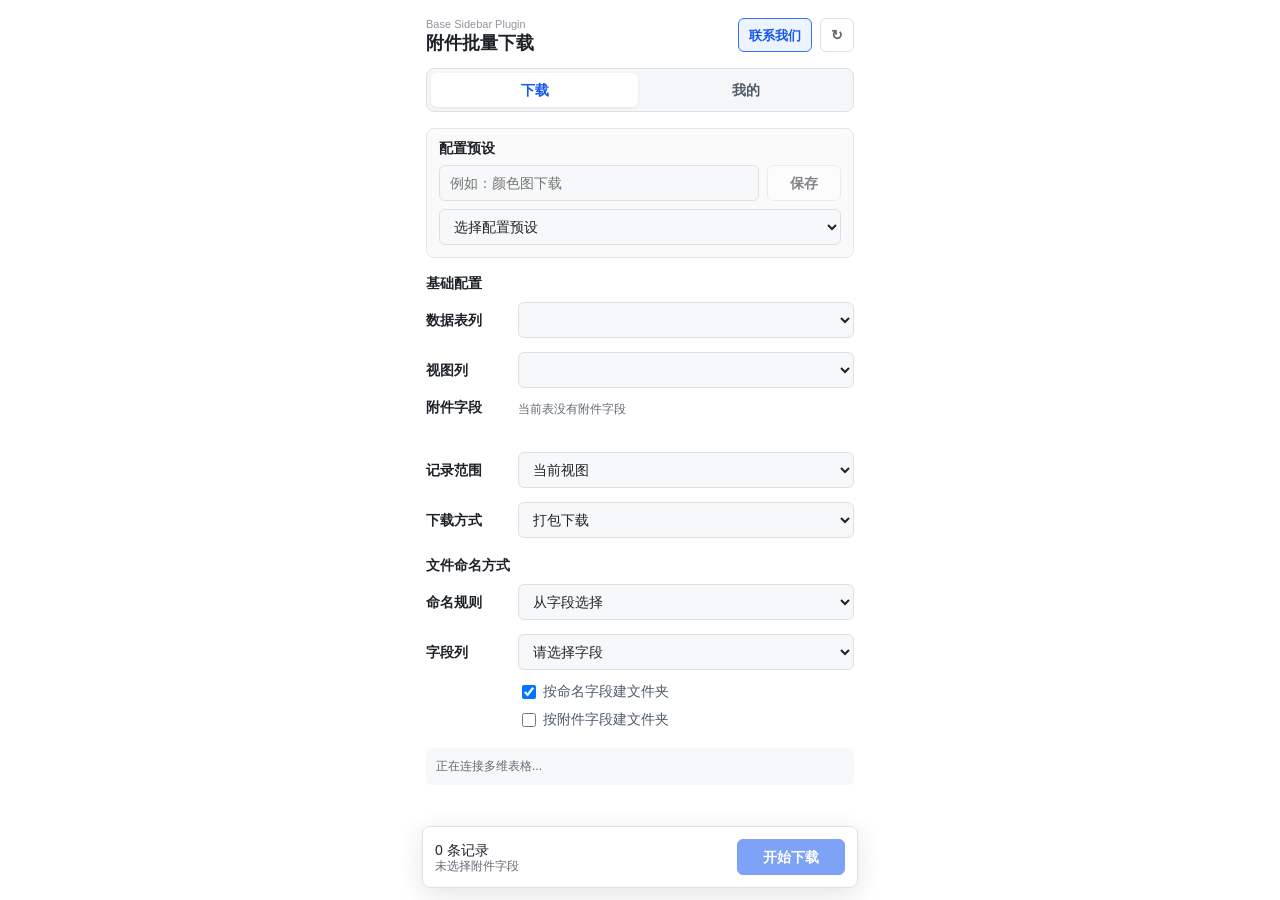
==== index.html @ 5d33c2b6 "deploy: 附件批量下载 埋点版 (analytics v1) 前端接入使用行为埋点(plugin_open/download_*/click_contact)， 上报到独立的 feishu-pl" ====
<!DOCTYPE html>
<html lang="en">
  <head>
    <meta charset="UTF-8" />
    <link rel="icon" type="image/svg+xml" href="./favicon.svg" />
    <meta name="viewport" content="width=device-width, initial-scale=1.0" />
    <title>Base Script</title>
    <script type="module" crossorigin src="./assets/index-DGePGn2B.js"></script>
    <link rel="stylesheet" crossorigin href="./assets/index-Aro2-vqa.css">
  </head>
  <body>
    <div id="root"></div>
  </body>
</html>
---- assets/index-Aro2-vqa.css ----
html,body,div,span,applet,object,iframe,h1,h2,h3,h4,h5,h6,p,blockquote,pre,a,abbr,acronym,address,big,cite,code,del,dfn,em,img,ins,kbd,q,s,samp,small,strike,strong,sub,sup,tt,var,b,u,i,center,dl,dt,dd,ol,ul,li,fieldset,form,label,legend,table,caption,tbody,tfoot,thead,tr,th,td,article,aside,canvas,details,embed,figure,figcaption,footer,header,hgroup,main,menu,nav,output,ruby,section,summary,time,mark,audio,video{margin:0;padding:0;border:0;font-size:100%;font:inherit;vertical-align:baseline}article,aside,details,figcaption,figure,footer,header,hgroup,main,menu,nav,section{display:block}*[hidden]{display:none}body{line-height:1}menu,ol,ul{list-style:none}blockquote,q{quotes:none}blockquote:before,blockquote:after,q:before,q:after{content:"";content:none}table{border-collapse:collapse;border-spacing:0}:root{color:#1f2329;background:#fff;font-family:-apple-system,BlinkMacSystemFont,Segoe UI,Roboto,Helvetica Neue,Arial,Noto Sans SC,sans-serif;font-size:14px}*{box-sizing:border-box}body{margin:0;background:#fff}button,input,select,textarea{font:inherit}.plugin-shell{width:100%;min-width:300px;max-width:460px;margin:0 auto;padding:18px 16px 92px}.plugin-header{display:flex;align-items:center;justify-content:space-between;gap:12px;margin-bottom:16px}.header-actions{display:flex;flex:0 0 auto;align-items:center;gap:8px}.eyebrow{margin:0 0 4px;color:#8f959e;font-size:11px;letter-spacing:0}h1{margin:0;font-size:18px;font-weight:700}.icon-button{width:34px;height:34px;border:1px solid #dee0e3;border-radius:6px;background:#fff;color:#646a73;cursor:pointer}.contact-button{display:inline-flex;align-items:center;justify-content:center;height:34px;padding:0 10px;border:1px solid #3370ff;border-radius:6px;background:#edf3ff;color:#1456f0;font-size:13px;font-weight:600;text-decoration:none;white-space:nowrap}.contact-button:hover{border-color:#1456f0;background:#e1ebff}.tabs{display:grid;grid-template-columns:1fr 1fr;gap:4px;padding:4px;margin-bottom:16px;border:1px solid #dee0e3;border-radius:8px;background:#f5f6f7}.tabs button{height:34px;border:0;border-radius:6px;background:transparent;color:#4e5969;font-weight:600;cursor:pointer}.tabs button.active{background:#fff;color:#1456f0;box-shadow:0 1px 3px #1f232914}.section,.preset-card{margin-bottom:18px}.preset-card{padding:12px;border:1px solid #e5e6eb;border-radius:8px;background:#fafafa}.section-title{margin-bottom:10px;font-size:14px;font-weight:700}.field-row{display:grid;grid-template-columns:82px minmax(0,1fr);align-items:center;gap:10px;min-height:40px;margin-bottom:10px}.field-row-top{align-items:start}.field-row>span{color:#1f2329;font-weight:600}input,select,textarea{width:100%;min-width:0;border:1px solid #dee0e3;border-radius:6px;background:#f7f8fa;color:#1f2329;outline:none}input,select{height:36px;padding:0 10px}textarea{min-height:72px;padding:10px;resize:vertical}input:focus,select:focus,textarea:focus{border-color:#3370ff;background:#fff;box-shadow:0 0 0 2px #3370ff1f}.inline-row{display:grid;grid-template-columns:minmax(0,1fr) 74px;gap:8px;margin-bottom:8px}.chip-box{display:flex;flex-wrap:wrap;gap:6px;min-width:0}.chip{display:inline-flex;align-items:center;gap:5px;max-width:100%;min-height:30px;padding:4px 8px;border:1px solid #dee0e3;border-radius:6px;background:#fff;color:#4e5969;cursor:pointer}.chip.checked{border-color:#3370ff;background:#edf3ff;color:#1456f0}.chip input{width:14px;height:14px;padding:0}.switch-list{display:grid;gap:8px;margin-left:92px;color:#4e5969}.switch-list input{width:14px;height:14px;vertical-align:middle}button{height:36px;border:1px solid #dee0e3;border-radius:6px;background:#fff;color:#1f2329;font-weight:600;cursor:pointer}button:hover:not(:disabled){border-color:#3370ff;color:#1456f0}button:disabled{cursor:not-allowed;opacity:.55}.secondary.full{width:calc(100% - 92px);margin:-2px 0 12px 92px}.selection-hint{width:calc(100% - 92px);margin:-2px 0 12px 92px;padding:8px 10px;border-radius:6px;background:#f7f8fa;color:#646a73;font-size:12px;line-height:1.5}.primary{min-width:108px;border-color:#1456f0;background:#1456f0;color:#fff}.primary:hover:not(:disabled){border-color:#0f49d6;background:#0f49d6;color:#fff}.danger{color:#d83931}.summary{position:fixed;right:12px;bottom:12px;left:12px;display:flex;align-items:center;justify-content:space-between;gap:12px;max-width:436px;margin:0 auto;padding:12px;border:1px solid #dee0e3;border-radius:8px;background:#fffffff5;box-shadow:0 6px 24px #1f23291f}.summary div{min-width:0}.summary strong,.summary span{display:block;overflow:hidden;text-overflow:ellipsis;white-space:nowrap}.summary span{margin-top:3px;color:#646a73;font-size:12px}.progress{margin-bottom:12px}.progress div{height:8px;overflow:hidden;border-radius:999px;background:#e5e6eb}.progress span{display:block;height:100%;border-radius:inherit;background:#3370ff;transition:width .2s ease}.progress p,.status,.empty,.muted{margin:0;color:#646a73;font-size:12px;line-height:1.6}.status{padding:9px 10px;border-radius:6px;background:#f7f8fa}.status.error{background:#fff1f0;color:#d83931}.status.success{margin-top:8px;background:#f0f9eb;color:#2b7a0b}.preset-item{display:flex;align-items:center;justify-content:space-between;gap:12px;padding:12px 0;border-bottom:1px solid #eff0f1}.preset-item h2{margin:0 0 4px;font-size:14px;font-weight:700}.preset-item p{margin:0;color:#8f959e;font-size:12px}.actions{display:flex;flex:0 0 auto;gap:6px}.actions button{width:54px;height:32px}@media(max-width:340px){.plugin-shell{padding-right:12px;padding-left:12px}.field-row{grid-template-columns:76px minmax(0,1fr)}.switch-list{margin-left:86px}}
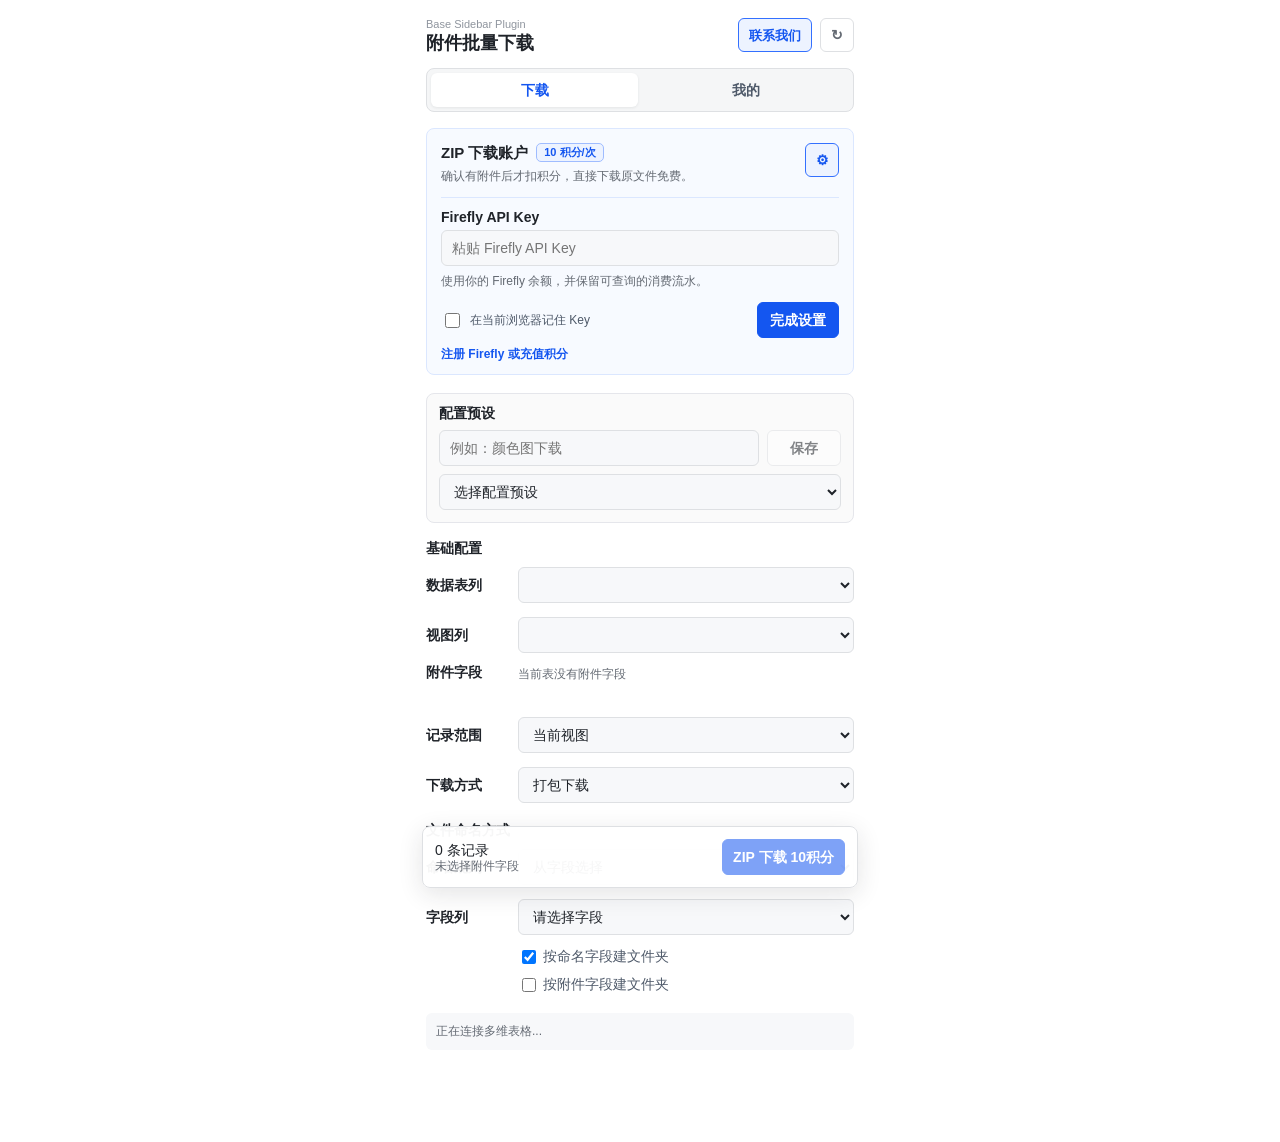
==== commit 07515c90: "Deploy attachment bulk download" ====
--- a/index.html
+++ b/index.html
@@ -5,8 +5,8 @@
     <link rel="icon" type="image/svg+xml" href="./favicon.svg" />
     <meta name="viewport" content="width=device-width, initial-scale=1.0" />
     <title>Base Script</title>
-    <script type="module" crossorigin src="./assets/index-DGePGn2B.js"></script>
-    <link rel="stylesheet" crossorigin href="./assets/index-Aro2-vqa.css">
+    <script type="module" crossorigin src="./assets/index-DDo6XYEV.js"></script>
+    <link rel="stylesheet" crossorigin href="./assets/index-BQogZf6r.css">
   </head>
   <body>
     <div id="root"></div>
--- a/assets/index-BQogZf6r.css
+++ b/assets/index-BQogZf6r.css
@@ -0,0 +1 @@
+html,body,div,span,applet,object,iframe,h1,h2,h3,h4,h5,h6,p,blockquote,pre,a,abbr,acronym,address,big,cite,code,del,dfn,em,img,ins,kbd,q,s,samp,small,strike,strong,sub,sup,tt,var,b,u,i,center,dl,dt,dd,ol,ul,li,fieldset,form,label,legend,table,caption,tbody,tfoot,thead,tr,th,td,article,aside,canvas,details,embed,figure,figcaption,footer,header,hgroup,main,menu,nav,output,ruby,section,summary,time,mark,audio,video{margin:0;padding:0;border:0;font-size:100%;font:inherit;vertical-align:baseline}article,aside,details,figcaption,figure,footer,header,hgroup,main,menu,nav,section{display:block}*[hidden]{display:none}body{line-height:1}menu,ol,ul{list-style:none}blockquote,q{quotes:none}blockquote:before,blockquote:after,q:before,q:after{content:"";content:none}table{border-collapse:collapse;border-spacing:0}:root{color:#1f2329;background:#fff;font-family:-apple-system,BlinkMacSystemFont,Segoe UI,Roboto,Helvetica Neue,Arial,Noto Sans SC,sans-serif;font-size:14px}*{box-sizing:border-box}body{margin:0;background:#fff;overflow-x:hidden}button,input,select,textarea{font:inherit}.plugin-shell{width:100%;min-width:0;max-width:460px;margin:0 auto;padding:18px 16px 92px}.plugin-header{display:flex;align-items:center;justify-content:space-between;gap:12px;margin-bottom:16px}.header-actions{display:flex;flex:0 0 auto;align-items:center;gap:8px}.eyebrow{margin:0 0 4px;color:#8f959e;font-size:11px;letter-spacing:0}h1{margin:0;font-size:18px;font-weight:700}.icon-button{width:34px;height:34px;border:1px solid #dee0e3;border-radius:6px;background:#fff;color:#646a73;cursor:pointer}.contact-button{display:inline-flex;align-items:center;justify-content:center;height:34px;padding:0 10px;border:1px solid #3370ff;border-radius:6px;background:#edf3ff;color:#1456f0;font-size:13px;font-weight:600;text-decoration:none;white-space:nowrap}.contact-button:hover{border-color:#1456f0;background:#e1ebff}.tabs{display:grid;grid-template-columns:1fr 1fr;gap:4px;padding:4px;margin-bottom:16px;border:1px solid #dee0e3;border-radius:8px;background:#f5f6f7}.tabs button{height:34px;border:0;border-radius:6px;background:transparent;color:#4e5969;font-weight:600;cursor:pointer}.tabs button.active{background:#fff;color:#1456f0;box-shadow:0 1px 3px #1f232914}.billing-card{min-width:0;margin-bottom:18px;padding:14px;border:1px solid #dbe7ff;border-radius:8px;background:#f7faff}.billing-card-head{display:flex;align-items:flex-start;justify-content:space-between;gap:12px}.billing-title-row{display:flex;align-items:center;gap:8px;flex-wrap:wrap}.billing-title-row h2{margin:0;font-size:15px;font-weight:700}.billing-title-row span{padding:3px 7px;border:1px solid #9fbcff;border-radius:5px;background:#edf3ff;color:#1456f0;font-size:11px;font-weight:700;white-space:nowrap}.billing-card-head p{margin:5px 0 0;color:#646a73;font-size:12px;line-height:1.5}.icon-button.active{border-color:#3370ff;background:#edf3ff;color:#1456f0}.billing-settings{margin-top:12px;padding-top:12px;border-top:1px solid #dbe7ff}.account-field{display:grid;gap:6px}.account-field>span{font-weight:700}.account-field small{color:#646a73;font-size:12px;line-height:1.5}.billing-actions{display:flex;align-items:center;justify-content:space-between;gap:10px;margin-top:12px;flex-wrap:wrap}.remember-key{display:inline-flex;align-items:center;gap:7px;min-width:0;color:#4e5969;font-size:12px}.remember-key input{width:15px;height:15px;flex:0 0 auto;padding:0}.billing-done{flex:0 0 auto;padding:0 12px;border-color:#1456f0;background:#1456f0;color:#fff;white-space:nowrap}.billing-done:hover:not(:disabled){border-color:#0f49d6;background:#0f49d6;color:#fff}.firefly-link{display:inline-flex;margin-top:10px;color:#1456f0;font-size:12px;font-weight:600;text-decoration:none}.firefly-link:hover{text-decoration:underline}.section,.preset-card{margin-bottom:18px}.preset-card{padding:12px;border:1px solid #e5e6eb;border-radius:8px;background:#fafafa}.section-title{margin-bottom:10px;font-size:14px;font-weight:700}.field-row{display:grid;grid-template-columns:82px minmax(0,1fr);align-items:center;gap:10px;min-height:40px;margin-bottom:10px}.field-row-top{align-items:start}.field-row>span{color:#1f2329;font-weight:600}input,select,textarea{width:100%;min-width:0;border:1px solid #dee0e3;border-radius:6px;background:#f7f8fa;color:#1f2329;outline:none}input,select{height:36px;padding:0 10px}textarea{min-height:72px;padding:10px;resize:vertical}input:focus,select:focus,textarea:focus{border-color:#3370ff;background:#fff;box-shadow:0 0 0 2px #3370ff1f}.inline-row{display:grid;grid-template-columns:minmax(0,1fr) 74px;gap:8px;margin-bottom:8px}.chip-box{display:flex;flex-wrap:wrap;gap:6px;min-width:0}.chip{display:inline-flex;align-items:center;gap:5px;max-width:100%;min-height:30px;padding:4px 8px;border:1px solid #dee0e3;border-radius:6px;background:#fff;color:#4e5969;cursor:pointer}.chip.checked{border-color:#3370ff;background:#edf3ff;color:#1456f0}.chip input{width:14px;height:14px;padding:0}.switch-list{display:grid;gap:8px;margin-left:92px;color:#4e5969}.switch-list input{width:14px;height:14px;vertical-align:middle}button{height:36px;border:1px solid #dee0e3;border-radius:6px;background:#fff;color:#1f2329;font-weight:600;cursor:pointer}button:hover:not(:disabled){border-color:#3370ff;color:#1456f0}button:disabled{cursor:not-allowed;opacity:.55}.secondary.full{width:calc(100% - 92px);margin:-2px 0 12px 92px}.selection-hint{width:calc(100% - 92px);margin:-2px 0 12px 92px;padding:8px 10px;border-radius:6px;background:#f7f8fa;color:#646a73;font-size:12px;line-height:1.5}.primary{min-width:108px;border-color:#1456f0;background:#1456f0;color:#fff}.primary:hover:not(:disabled){border-color:#0f49d6;background:#0f49d6;color:#fff}.danger{color:#d83931}.summary{position:fixed;right:12px;bottom:12px;left:12px;display:flex;align-items:center;justify-content:space-between;gap:12px;max-width:436px;margin:0 auto;padding:12px;border:1px solid #dee0e3;border-radius:8px;background:#fffffff5;box-shadow:0 6px 24px #1f23291f}.summary .primary{min-width:96px;padding:0 10px;white-space:nowrap}.summary div{min-width:0}.summary strong,.summary span{display:block;overflow:hidden;text-overflow:ellipsis;white-space:nowrap}.summary span{margin-top:3px;color:#646a73;font-size:12px}.progress{margin-bottom:12px}.progress div{height:8px;overflow:hidden;border-radius:999px;background:#e5e6eb}.progress span{display:block;height:100%;border-radius:inherit;background:#3370ff;transition:width .2s ease}.progress p,.status,.empty,.muted{margin:0;color:#646a73;font-size:12px;line-height:1.6}.status{padding:9px 10px;border-radius:6px;background:#f7f8fa}.status.error{background:#fff1f0;color:#d83931}.status.success{margin-top:8px;background:#f0f9eb;color:#2b7a0b}.preset-item{display:flex;align-items:center;justify-content:space-between;gap:12px;padding:12px 0;border-bottom:1px solid #eff0f1}.preset-item h2{margin:0 0 4px;font-size:14px;font-weight:700}.preset-item p{margin:0;color:#8f959e;font-size:12px}.actions{display:flex;flex:0 0 auto;gap:6px}.actions button{width:54px;height:32px}@media(max-width:420px){.plugin-shell{padding-right:12px;padding-left:12px}.plugin-header>div:first-child{min-width:0}.contact-button{padding:0 8px;font-size:12px}.field-row{grid-template-columns:76px minmax(0,1fr)}.switch-list{margin-left:86px}.billing-actions{align-items:stretch;flex-direction:column}.billing-done{width:100%}}
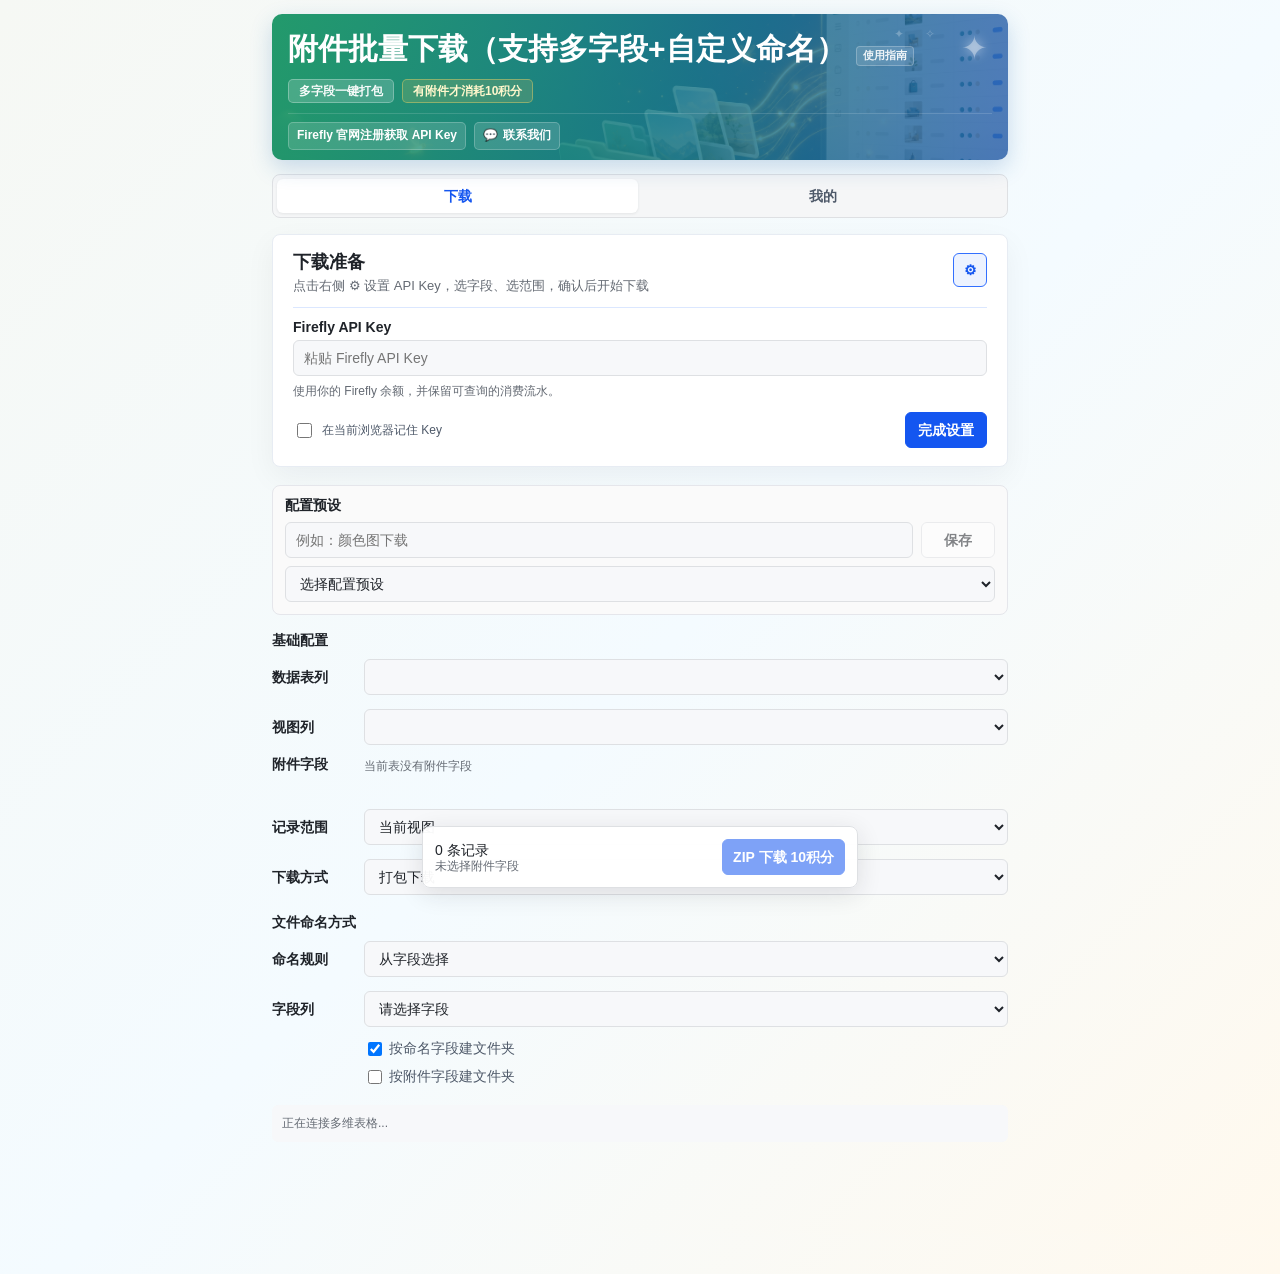
==== commit a1429ac5: "Deploy attachment bulk download" ====
--- a/index.html
+++ b/index.html
@@ -4,9 +4,9 @@
     <meta charset="UTF-8" />
     <link rel="icon" type="image/svg+xml" href="./favicon.svg" />
     <meta name="viewport" content="width=device-width, initial-scale=1.0" />
-    <title>Base Script</title>
-    <script type="module" crossorigin src="./assets/index-DDo6XYEV.js"></script>
-    <link rel="stylesheet" crossorigin href="./assets/index-BQogZf6r.css">
+    <title>附件批量下载</title>
+    <script type="module" crossorigin src="./assets/index-DEvjzpdK.js"></script>
+    <link rel="stylesheet" crossorigin href="./assets/index-CNCGVXlh.css">
   </head>
   <body>
     <div id="root"></div>
--- a/assets/index-CNCGVXlh.css
+++ b/assets/index-CNCGVXlh.css
@@ -0,0 +1 @@
+html,body,div,span,applet,object,iframe,h1,h2,h3,h4,h5,h6,p,blockquote,pre,a,abbr,acronym,address,big,cite,code,del,dfn,em,img,ins,kbd,q,s,samp,small,strike,strong,sub,sup,tt,var,b,u,i,center,dl,dt,dd,ol,ul,li,fieldset,form,label,legend,table,caption,tbody,tfoot,thead,tr,th,td,article,aside,canvas,details,embed,figure,figcaption,footer,header,hgroup,main,menu,nav,output,ruby,section,summary,time,mark,audio,video{margin:0;padding:0;border:0;font-size:100%;font:inherit;vertical-align:baseline}article,aside,details,figcaption,figure,footer,header,hgroup,main,menu,nav,section{display:block}*[hidden]{display:none}body{line-height:1}menu,ol,ul{list-style:none}blockquote,q{quotes:none}blockquote:before,blockquote:after,q:before,q:after{content:"";content:none}table{border-collapse:collapse;border-spacing:0}:root{color:#1f2329;background:linear-gradient(135deg,#f6f8f4,#f4fbff 52%,#fff9ee);font-family:-apple-system,BlinkMacSystemFont,Segoe UI,Roboto,Helvetica Neue,Arial,Noto Sans SC,sans-serif;font-size:14px}*{box-sizing:border-box}body{margin:0;min-height:100vh;background:linear-gradient(135deg,#f6f8f4,#f4fbff 52%,#fff9ee);overflow-x:hidden}button,input,select,textarea{font:inherit}.plugin-shell{width:100%;min-width:0;max-width:760px;margin:14px auto 40px;padding:0 12px 92px}.banner-card{position:relative;overflow:hidden;margin-bottom:14px;padding:18px 16px 10px;border-radius:10px;color:#fff;background:linear-gradient(95deg,#249a6bf2,#1f8484e0 44%,#235ca6c7),url(../firefly-batch-hero-bg.png) center / cover no-repeat,linear-gradient(135deg,#36a162,#238a88 38%,#2568ad 72%,#1e4c91);box-shadow:0 8px 22px #2568ad38}.banner-card:before{content:"✦";position:absolute;top:18px;right:20px;color:#ffffff61;font-size:32px;pointer-events:none;text-shadow:0 0 12px rgba(255,255,255,.55);animation:star-twinkle 2s ease-in-out infinite}.banner-card:after{content:"✦  ✧";position:absolute;top:14px;right:64px;color:#ffffff40;font-size:12px;letter-spacing:9px;pointer-events:none;animation:star-twinkle 2.5s ease-in-out infinite .5s}@keyframes star-twinkle{0%,to{opacity:.35;transform:scale(1)}50%{opacity:.85;transform:scale(1.08)}}.banner-title-row{position:relative;display:flex;align-items:baseline;gap:10px;flex-wrap:wrap;max-width:calc(100% - 78px);margin:0 0 12px}.banner-title{margin:0;color:#fff;font-size:30px;font-weight:700;line-height:1.15;overflow-wrap:anywhere}.banner-guide{display:inline-flex;align-items:center;min-height:20px;padding:2px 6px;border:1px solid rgba(255,255,255,.24);border-radius:4px;background:#ffffff1f;color:#ffffffe6;font-size:11px;font-weight:700;line-height:1.2;text-decoration:none;white-space:nowrap;transition:background .18s ease,color .18s ease,transform .18s ease}.banner-guide:hover{background:#ffffff38;color:#fff;transform:translateY(-1px)}.banner-tags{position:relative;display:flex;align-items:center;gap:8px;flex-wrap:wrap;margin-bottom:10px}.banner-tag{flex:0 0 auto;padding:5px 10px;border:1px solid rgba(255,255,255,.28);border-radius:5px;background:#ffffff2e;color:#fffffff5;font-size:12px;font-weight:600;white-space:nowrap;-webkit-backdrop-filter:blur(4px);backdrop-filter:blur(4px)}.banner-tag.billing-note{border-color:#f6d3656b;background:#f6d36529;color:#fff7cc}.banner-footer{position:relative;display:flex;align-items:center;gap:8px;flex-wrap:wrap;padding-top:8px;border-top:1px solid rgba(255,255,255,.14)}.banner-link{display:inline-flex;align-items:center;justify-content:center;gap:5px;min-height:28px;padding:5px 8px;border:1px solid rgba(255,255,255,.22);border-radius:5px;background:#ffffff24;color:#fff;font-size:12px;font-weight:700;line-height:1.2;text-decoration:none;white-space:nowrap;transition:background .18s ease,transform .18s ease}.banner-link:hover{background:#ffffff38;transform:translateY(-1px)}.tabs{display:grid;grid-template-columns:1fr 1fr;gap:4px;padding:4px;margin-bottom:16px;border:1px solid #dee0e3;border-radius:8px;background:#f5f6f7}.tabs button{height:34px;border:0;border-radius:6px;background:transparent;color:#4e5969;font-weight:600;cursor:pointer}.tabs button.active{background:#fff;color:#1456f0;box-shadow:0 1px 3px #1f232914}.setup-card{min-width:0;margin-bottom:18px;padding:18px 20px;scroll-margin-top:12px;border:1px solid #e7ecf3;border-radius:8px;background:#fff;box-shadow:0 10px 30px #0f172a0d}.setup-card-head{display:flex;align-items:flex-start;justify-content:space-between;gap:12px}.setup-card-head h2{margin:0;font-size:18px;font-weight:700}.setup-card-head p{margin:5px 0 0;color:#646a73;font-size:13px;line-height:1.5}.icon-button{width:34px;height:34px;flex:0 0 34px;border:1px solid #dee0e3;border-radius:6px;background:#fff;color:#646a73;cursor:pointer}.icon-button.active{border-color:#3370ff;background:#edf3ff;color:#1456f0}.billing-settings{margin-top:12px;padding-top:12px;border-top:1px solid #dbe7ff}.account-field{display:grid;gap:6px}.account-field>span{font-weight:700}.account-field small{color:#646a73;font-size:12px;line-height:1.5}.billing-actions{display:flex;align-items:center;justify-content:space-between;gap:10px;margin-top:12px;flex-wrap:wrap}.remember-key{display:inline-flex;align-items:center;gap:7px;min-width:0;color:#4e5969;font-size:12px}.remember-key input{width:15px;height:15px;flex:0 0 auto;padding:0}.billing-done{flex:0 0 auto;padding:0 12px;border-color:#1456f0;background:#1456f0;color:#fff;white-space:nowrap}.billing-done:hover:not(:disabled){border-color:#0f49d6;background:#0f49d6;color:#fff}.section,.preset-card{margin-bottom:18px}.preset-card{padding:12px;border:1px solid #e5e6eb;border-radius:8px;background:#fafafa}.section-title{margin-bottom:10px;font-size:14px;font-weight:700}.field-row{display:grid;grid-template-columns:82px minmax(0,1fr);align-items:center;gap:10px;min-height:40px;margin-bottom:10px}.field-row-top{align-items:start}.field-row>span{color:#1f2329;font-weight:600}input,select,textarea{width:100%;min-width:0;border:1px solid #dee0e3;border-radius:6px;background:#f7f8fa;color:#1f2329;outline:none}input,select{height:36px;padding:0 10px}textarea{min-height:72px;padding:10px;resize:vertical}input:focus,select:focus,textarea:focus{border-color:#3370ff;background:#fff;box-shadow:0 0 0 2px #3370ff1f}.inline-row{display:grid;grid-template-columns:minmax(0,1fr) 74px;gap:8px;margin-bottom:8px}.chip-box{display:flex;flex-wrap:wrap;gap:6px;min-width:0}.chip{display:inline-flex;align-items:center;gap:5px;max-width:100%;min-height:30px;padding:4px 8px;border:1px solid #dee0e3;border-radius:6px;background:#fff;color:#4e5969;cursor:pointer}.chip.checked{border-color:#3370ff;background:#edf3ff;color:#1456f0}.chip input{width:14px;height:14px;padding:0}.switch-list{display:grid;gap:8px;margin-left:92px;color:#4e5969}.switch-list input{width:14px;height:14px;vertical-align:middle}button{height:36px;border:1px solid #dee0e3;border-radius:6px;background:#fff;color:#1f2329;font-weight:600;cursor:pointer}button:hover:not(:disabled){border-color:#3370ff;color:#1456f0}button:disabled{cursor:not-allowed;opacity:.55}.secondary.full{width:calc(100% - 92px);margin:-2px 0 12px 92px}.selection-hint{width:calc(100% - 92px);margin:-2px 0 12px 92px;padding:8px 10px;border-radius:6px;background:#f7f8fa;color:#646a73;font-size:12px;line-height:1.5}.primary{min-width:108px;border-color:#1456f0;background:#1456f0;color:#fff}.primary:hover:not(:disabled){border-color:#0f49d6;background:#0f49d6;color:#fff}.danger{color:#d83931}.summary{position:fixed;right:12px;bottom:12px;left:12px;display:flex;align-items:center;justify-content:space-between;gap:12px;max-width:436px;margin:0 auto;padding:12px;border:1px solid #dee0e3;border-radius:8px;background:#fffffff5;box-shadow:0 6px 24px #1f23291f}.summary .primary{min-width:96px;padding:0 10px;white-space:nowrap}.summary div{min-width:0}.summary strong,.summary span{display:block;overflow:hidden;text-overflow:ellipsis;white-space:nowrap}.summary span{margin-top:3px;color:#646a73;font-size:12px}.progress{margin-bottom:12px}.progress div{height:8px;overflow:hidden;border-radius:999px;background:#e5e6eb}.progress span{display:block;height:100%;border-radius:inherit;background:#3370ff;transition:width .2s ease}.progress p,.status,.empty,.muted{margin:0;color:#646a73;font-size:12px;line-height:1.6}.status{padding:9px 10px;border-radius:6px;background:#f7f8fa}.status.error{background:#fff1f0;color:#d83931}.status.success{margin-top:8px;background:#f0f9eb;color:#2b7a0b}.preset-item{display:flex;align-items:center;justify-content:space-between;gap:12px;padding:12px 0;border-bottom:1px solid #eff0f1}.preset-item h2{margin:0 0 4px;font-size:14px;font-weight:700}.preset-item p{margin:0;color:#8f959e;font-size:12px}.actions{display:flex;flex:0 0 auto;gap:6px}.actions button{width:54px;height:32px}@media(max-width:420px){.plugin-shell{padding-right:12px;padding-left:12px}.banner-card{padding:16px 14px 10px}.banner-title{font-size:22px;line-height:1.28}.banner-footer{gap:6px}.setup-card{padding:16px}.setup-card-head p{font-size:12px}.field-row{grid-template-columns:76px minmax(0,1fr)}.switch-list{margin-left:86px}.billing-actions{align-items:stretch;flex-direction:column}.billing-done{width:100%}}@media(prefers-reduced-motion:reduce){.banner-card:before,.banner-card:after{animation:none}.banner-guide,.banner-link{transition:none}}
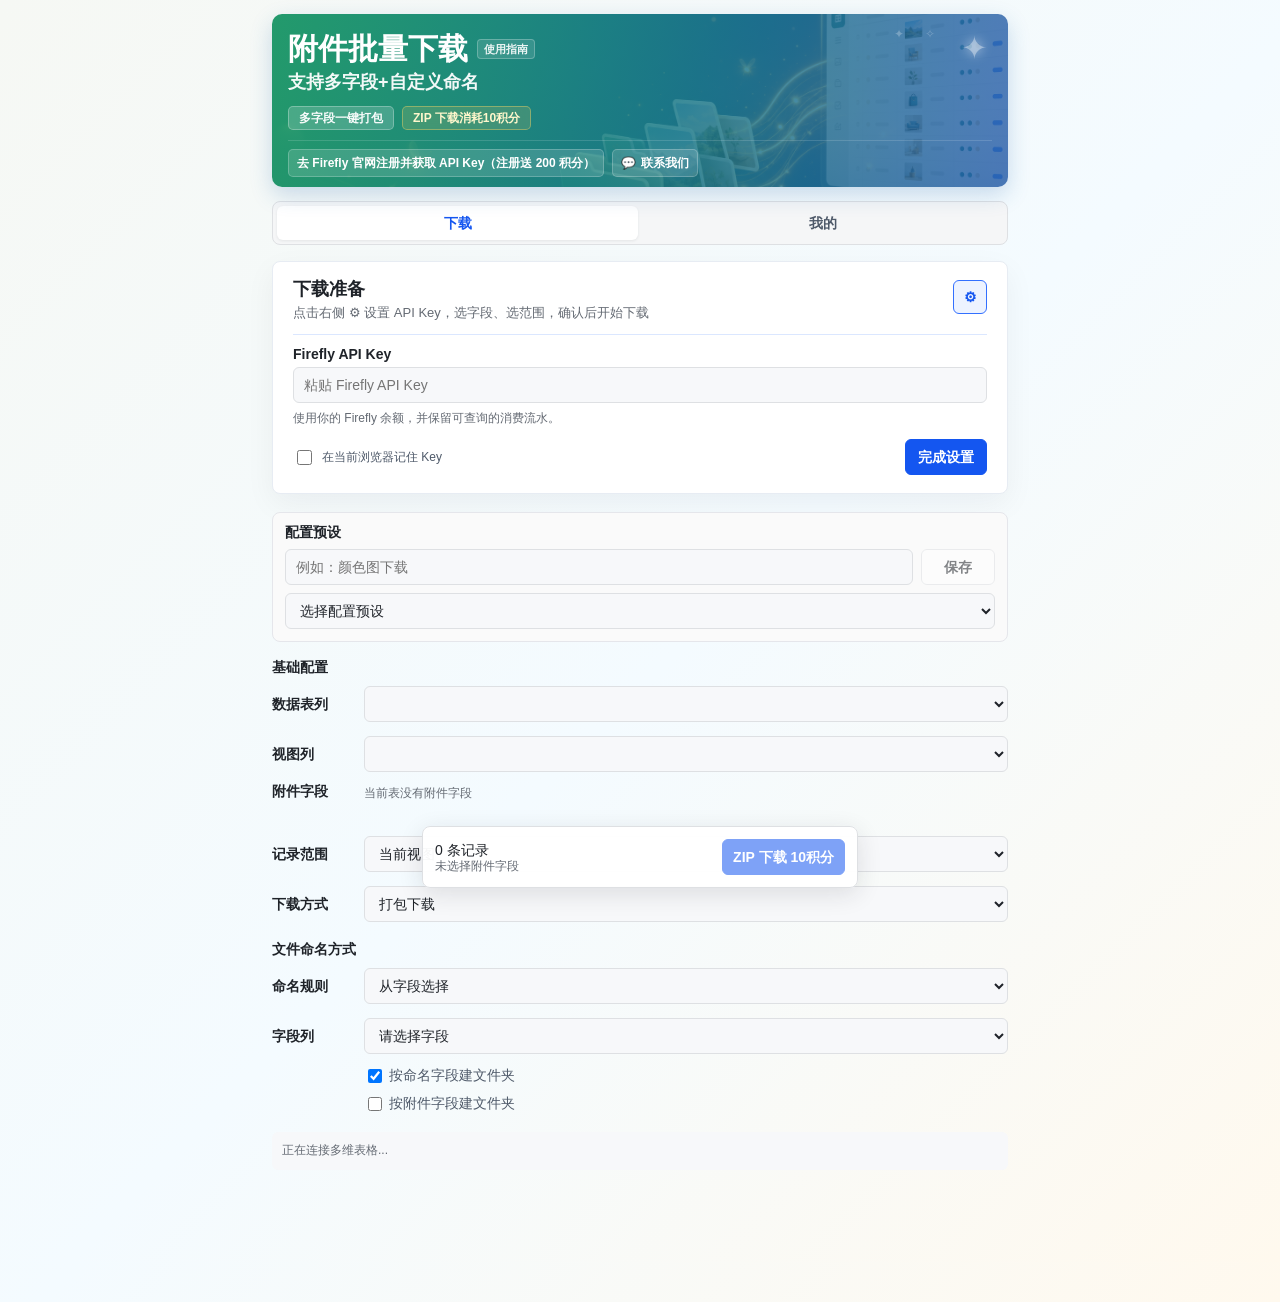
==== commit d685c4c8: "Deploy attachment bulk download" ====
--- a/index.html
+++ b/index.html
@@ -5,8 +5,8 @@
     <link rel="icon" type="image/svg+xml" href="./favicon.svg" />
     <meta name="viewport" content="width=device-width, initial-scale=1.0" />
     <title>附件批量下载</title>
-    <script type="module" crossorigin src="./assets/index-DEvjzpdK.js"></script>
-    <link rel="stylesheet" crossorigin href="./assets/index-CNCGVXlh.css">
+    <script type="module" crossorigin src="./assets/index-C4HfdmWN.js"></script>
+    <link rel="stylesheet" crossorigin href="./assets/index-edn5DEvI.css">
   </head>
   <body>
     <div id="root"></div>
--- a/assets/index-edn5DEvI.css
+++ b/assets/index-edn5DEvI.css
@@ -0,0 +1 @@
+html,body,div,span,applet,object,iframe,h1,h2,h3,h4,h5,h6,p,blockquote,pre,a,abbr,acronym,address,big,cite,code,del,dfn,em,img,ins,kbd,q,s,samp,small,strike,strong,sub,sup,tt,var,b,u,i,center,dl,dt,dd,ol,ul,li,fieldset,form,label,legend,table,caption,tbody,tfoot,thead,tr,th,td,article,aside,canvas,details,embed,figure,figcaption,footer,header,hgroup,main,menu,nav,output,ruby,section,summary,time,mark,audio,video{margin:0;padding:0;border:0;font-size:100%;font:inherit;vertical-align:baseline}article,aside,details,figcaption,figure,footer,header,hgroup,main,menu,nav,section{display:block}*[hidden]{display:none}body{line-height:1}menu,ol,ul{list-style:none}blockquote,q{quotes:none}blockquote:before,blockquote:after,q:before,q:after{content:"";content:none}table{border-collapse:collapse;border-spacing:0}:root{color:#1f2329;background:linear-gradient(135deg,#f6f8f4,#f4fbff 52%,#fff9ee);font-family:-apple-system,BlinkMacSystemFont,Segoe UI,Roboto,Helvetica Neue,Arial,Noto Sans SC,sans-serif;font-size:14px}*{box-sizing:border-box}body{margin:0;min-height:100vh;background:linear-gradient(135deg,#f6f8f4,#f4fbff 52%,#fff9ee);overflow-x:hidden}button,input,select,textarea{font:inherit}.plugin-shell{width:100%;min-width:0;max-width:760px;margin:14px auto 40px;padding:0 12px 92px}.banner-card{position:relative;overflow:hidden;margin-bottom:14px;padding:18px 16px 10px;border-radius:10px;color:#fff;background:linear-gradient(95deg,#249a6bf2,#1f8484e0 44%,#235ca6c7),url(../firefly-batch-hero-bg.png) center / cover no-repeat,linear-gradient(135deg,#36a162,#238a88 38%,#2568ad 72%,#1e4c91);box-shadow:0 8px 22px #2568ad38}.banner-card:before{content:"✦";position:absolute;top:18px;right:20px;color:#ffffff61;font-size:32px;pointer-events:none;text-shadow:0 0 12px rgba(255,255,255,.55);animation:star-twinkle 2s ease-in-out infinite}.banner-card:after{content:"✦  ✧";position:absolute;top:14px;right:64px;color:#ffffff40;font-size:12px;letter-spacing:9px;pointer-events:none;animation:star-twinkle 2.5s ease-in-out infinite .5s}@keyframes star-twinkle{0%,to{opacity:.35;transform:scale(1)}50%{opacity:.85;transform:scale(1.08)}}.banner-title-row{position:relative;z-index:1;max-width:calc(100% - 78px);margin:0 0 12px}.banner-name-row{display:flex;align-items:center;gap:9px;flex-wrap:wrap}.banner-title{margin:0;color:#fff;font-size:30px;font-weight:700;line-height:1.15;overflow-wrap:anywhere}.banner-subtitle{margin:4px 0 0;color:#fffffff0;font-size:18px;font-weight:700;line-height:1.3}.banner-guide{display:inline-flex;align-items:center;min-height:20px;padding:2px 6px;border:1px solid rgba(255,255,255,.24);border-radius:4px;background:#ffffff1f;color:#ffffffe6;font-size:11px;font-weight:700;line-height:1.2;text-decoration:none;white-space:nowrap;transition:background .18s ease,color .18s ease,transform .18s ease}.banner-guide:hover{background:#ffffff38;color:#fff;transform:translateY(-1px)}.banner-guide:focus-visible{outline:2px solid #fff;outline-offset:2px}.banner-tags{position:relative;display:flex;align-items:center;gap:8px;flex-wrap:wrap;margin-bottom:10px}.banner-tag{flex:0 0 auto;padding:5px 10px;border:1px solid rgba(255,255,255,.28);border-radius:5px;background:#ffffff2e;color:#fffffff5;font-size:12px;font-weight:600;white-space:nowrap;-webkit-backdrop-filter:blur(4px);backdrop-filter:blur(4px)}.banner-tag.billing-note{border-color:#f6d3656b;background:#f6d36529;color:#fff7cc}.banner-footer{position:relative;display:flex;align-items:center;gap:8px;flex-wrap:wrap;padding-top:8px;border-top:1px solid rgba(255,255,255,.14)}.banner-link{display:inline-flex;align-items:center;justify-content:center;gap:5px;min-height:28px;padding:5px 8px;border:1px solid rgba(255,255,255,.22);border-radius:5px;background:#ffffff24;color:#fff;font-size:12px;font-weight:700;line-height:1.2;text-decoration:none;white-space:nowrap;transition:background .18s ease,transform .18s ease}.banner-link:hover{background:#ffffff38;transform:translateY(-1px)}.tabs{display:grid;grid-template-columns:1fr 1fr;gap:4px;padding:4px;margin-bottom:16px;border:1px solid #dee0e3;border-radius:8px;background:#f5f6f7}.tabs button{height:34px;border:0;border-radius:6px;background:transparent;color:#4e5969;font-weight:600;cursor:pointer}.tabs button.active{background:#fff;color:#1456f0;box-shadow:0 1px 3px #1f232914}.setup-card{min-width:0;margin-bottom:18px;padding:18px 20px;scroll-margin-top:12px;border:1px solid #e7ecf3;border-radius:8px;background:#fff;box-shadow:0 10px 30px #0f172a0d}.setup-card-head{display:flex;align-items:flex-start;justify-content:space-between;gap:12px}.setup-card-head h2{margin:0;font-size:18px;font-weight:700}.setup-card-head p{margin:5px 0 0;color:#646a73;font-size:13px;line-height:1.5}.icon-button{width:34px;height:34px;flex:0 0 34px;border:1px solid #dee0e3;border-radius:6px;background:#fff;color:#646a73;cursor:pointer}.icon-button.active{border-color:#3370ff;background:#edf3ff;color:#1456f0}.billing-settings{margin-top:12px;padding-top:12px;border-top:1px solid #dbe7ff}.account-field{display:grid;gap:6px}.account-field>span{font-weight:700}.account-field small{color:#646a73;font-size:12px;line-height:1.5}.billing-actions{display:flex;align-items:center;justify-content:space-between;gap:10px;margin-top:12px;flex-wrap:wrap}.remember-key{display:inline-flex;align-items:center;gap:7px;min-width:0;color:#4e5969;font-size:12px}.remember-key input{width:15px;height:15px;flex:0 0 auto;padding:0}.billing-done{flex:0 0 auto;padding:0 12px;border-color:#1456f0;background:#1456f0;color:#fff;white-space:nowrap}.billing-done:hover:not(:disabled){border-color:#0f49d6;background:#0f49d6;color:#fff}.section,.preset-card{margin-bottom:18px}.preset-card{padding:12px;border:1px solid #e5e6eb;border-radius:8px;background:#fafafa}.section-title{margin-bottom:10px;font-size:14px;font-weight:700}.field-row{display:grid;grid-template-columns:82px minmax(0,1fr);align-items:center;gap:10px;min-height:40px;margin-bottom:10px}.field-row-top{align-items:start}.field-row>span{color:#1f2329;font-weight:600}input,select,textarea{width:100%;min-width:0;border:1px solid #dee0e3;border-radius:6px;background:#f7f8fa;color:#1f2329;outline:none}input,select{height:36px;padding:0 10px}textarea{min-height:72px;padding:10px;resize:vertical}input:focus,select:focus,textarea:focus{border-color:#3370ff;background:#fff;box-shadow:0 0 0 2px #3370ff1f}.inline-row{display:grid;grid-template-columns:minmax(0,1fr) 74px;gap:8px;margin-bottom:8px}.chip-box{display:flex;flex-wrap:wrap;gap:6px;min-width:0}.chip{display:inline-flex;align-items:center;gap:5px;max-width:100%;min-height:30px;padding:4px 8px;border:1px solid #dee0e3;border-radius:6px;background:#fff;color:#4e5969;cursor:pointer}.chip.checked{border-color:#3370ff;background:#edf3ff;color:#1456f0}.chip input{width:14px;height:14px;padding:0}.switch-list{display:grid;gap:8px;margin-left:92px;color:#4e5969}.switch-list input{width:14px;height:14px;vertical-align:middle}button{height:36px;border:1px solid #dee0e3;border-radius:6px;background:#fff;color:#1f2329;font-weight:600;cursor:pointer}button:hover:not(:disabled){border-color:#3370ff;color:#1456f0}button:disabled{cursor:not-allowed;opacity:.55}.secondary.full{width:calc(100% - 92px);margin:-2px 0 12px 92px}.selection-hint{width:calc(100% - 92px);margin:-2px 0 12px 92px;padding:8px 10px;border-radius:6px;background:#f7f8fa;color:#646a73;font-size:12px;line-height:1.5}.primary{min-width:108px;border-color:#1456f0;background:#1456f0;color:#fff}.primary:hover:not(:disabled){border-color:#0f49d6;background:#0f49d6;color:#fff}.danger{color:#d83931}.summary{position:fixed;right:12px;bottom:12px;left:12px;display:flex;align-items:center;justify-content:space-between;gap:12px;max-width:436px;margin:0 auto;padding:12px;border:1px solid #dee0e3;border-radius:8px;background:#fffffff5;box-shadow:0 6px 24px #1f23291f}.summary .primary{min-width:96px;padding:0 10px;white-space:nowrap}.summary div{min-width:0}.summary strong,.summary span{display:block;overflow:hidden;text-overflow:ellipsis;white-space:nowrap}.summary span{margin-top:3px;color:#646a73;font-size:12px}.progress{margin-bottom:12px}.progress div{height:8px;overflow:hidden;border-radius:999px;background:#e5e6eb}.progress span{display:block;height:100%;border-radius:inherit;background:#3370ff;transition:width .2s ease}.progress p,.status,.empty,.muted{margin:0;color:#646a73;font-size:12px;line-height:1.6}.status{padding:9px 10px;border-radius:6px;background:#f7f8fa}.status.error{background:#fff1f0;color:#d83931}.status.success{margin-top:8px;background:#f0f9eb;color:#2b7a0b}.preset-item{display:flex;align-items:center;justify-content:space-between;gap:12px;padding:12px 0;border-bottom:1px solid #eff0f1}.preset-item h2{margin:0 0 4px;font-size:14px;font-weight:700}.preset-item p{margin:0;color:#8f959e;font-size:12px}.actions{display:flex;flex:0 0 auto;gap:6px}.actions button{width:54px;height:32px}@media(max-width:420px){.plugin-shell{padding-right:12px;padding-left:12px}.banner-card{padding:16px 14px 10px}.banner-title{font-size:22px;line-height:1.28}.banner-title-row{max-width:calc(100% - 52px)}.banner-name-row{gap:7px}.banner-subtitle{font-size:16px}.banner-footer{gap:6px}.setup-card{padding:16px}.setup-card-head p{font-size:12px}.field-row{grid-template-columns:76px minmax(0,1fr)}.switch-list{margin-left:86px}.billing-actions{align-items:stretch;flex-direction:column}.billing-done{width:100%}}@media(prefers-reduced-motion:reduce){.banner-card:before,.banner-card:after{animation:none}.banner-guide,.banner-link{transition:none}}
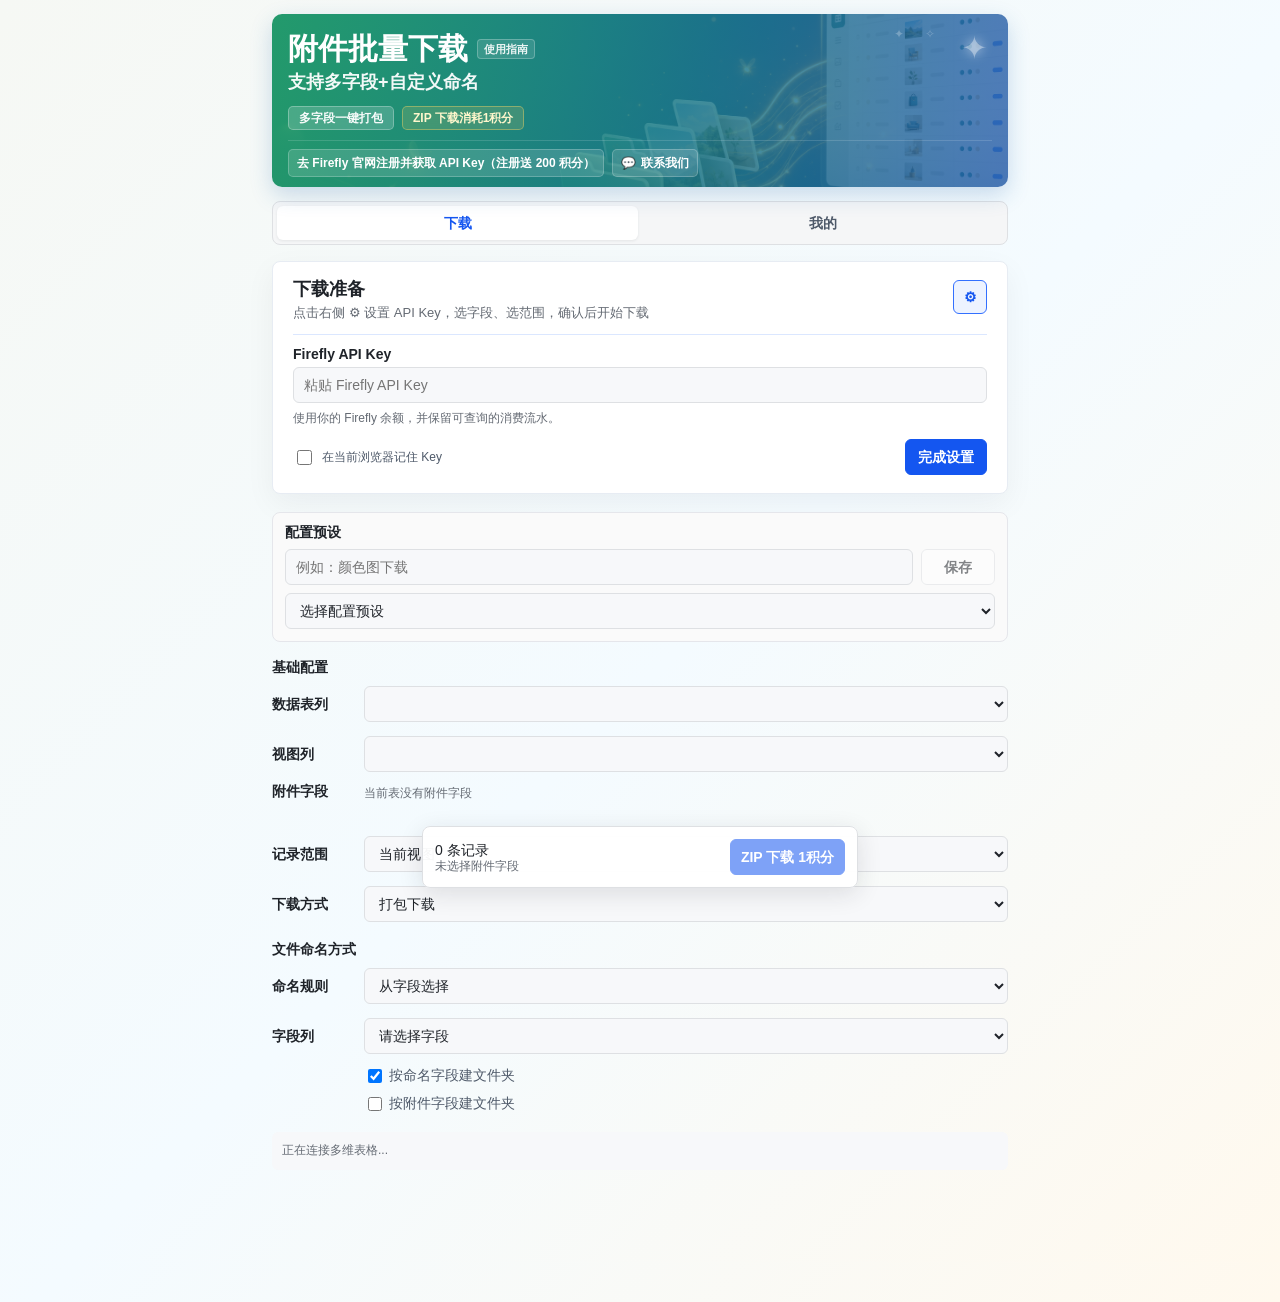
==== commit 12a5c88e: "Deploy attachment bulk download" ====
--- a/index.html
+++ b/index.html
@@ -5,8 +5,8 @@
     <link rel="icon" type="image/svg+xml" href="./favicon.svg" />
     <meta name="viewport" content="width=device-width, initial-scale=1.0" />
     <title>附件批量下载</title>
-    <script type="module" crossorigin src="./assets/index-C4HfdmWN.js"></script>
-    <link rel="stylesheet" crossorigin href="./assets/index-edn5DEvI.css">
+    <script type="module" crossorigin src="./assets/index-9yBIuptl.js"></script>
+    <link rel="stylesheet" crossorigin href="./assets/index-Cyy_NgJx.css">
   </head>
   <body>
     <div id="root"></div>
--- a/assets/index-Cyy_NgJx.css
+++ b/assets/index-Cyy_NgJx.css
@@ -0,0 +1 @@
+html,body,div,span,applet,object,iframe,h1,h2,h3,h4,h5,h6,p,blockquote,pre,a,abbr,acronym,address,big,cite,code,del,dfn,em,img,ins,kbd,q,s,samp,small,strike,strong,sub,sup,tt,var,b,u,i,center,dl,dt,dd,ol,ul,li,fieldset,form,label,legend,table,caption,tbody,tfoot,thead,tr,th,td,article,aside,canvas,details,embed,figure,figcaption,footer,header,hgroup,main,menu,nav,output,ruby,section,summary,time,mark,audio,video{margin:0;padding:0;border:0;font-size:100%;font:inherit;vertical-align:baseline}article,aside,details,figcaption,figure,footer,header,hgroup,main,menu,nav,section{display:block}*[hidden]{display:none}body{line-height:1}menu,ol,ul{list-style:none}blockquote,q{quotes:none}blockquote:before,blockquote:after,q:before,q:after{content:"";content:none}table{border-collapse:collapse;border-spacing:0}:root{color:#1f2329;background:linear-gradient(135deg,#f6f8f4,#f4fbff 52%,#fff9ee);font-family:-apple-system,BlinkMacSystemFont,Segoe UI,Roboto,Helvetica Neue,Arial,Noto Sans SC,sans-serif;font-size:14px}*{box-sizing:border-box}body{margin:0;min-height:100vh;background:linear-gradient(135deg,#f6f8f4,#f4fbff 52%,#fff9ee);overflow-x:hidden}button,input,select,textarea{font:inherit}.plugin-shell{width:100%;min-width:0;max-width:760px;margin:14px auto 40px;padding:0 12px 92px}.banner-card{position:relative;overflow:hidden;margin-bottom:14px;padding:18px 16px 10px;border-radius:10px;color:#fff;background:linear-gradient(95deg,#249a6bf2,#1f8484e0 44%,#235ca6c7),url(../firefly-batch-hero-bg.png) center / cover no-repeat,linear-gradient(135deg,#36a162,#238a88 38%,#2568ad 72%,#1e4c91);box-shadow:0 8px 22px #2568ad38}.banner-card:before{content:"✦";position:absolute;top:18px;right:20px;color:#ffffff61;font-size:32px;pointer-events:none;text-shadow:0 0 12px rgba(255,255,255,.55);animation:star-twinkle 2s ease-in-out infinite}.banner-card:after{content:"✦  ✧";position:absolute;top:14px;right:64px;color:#ffffff40;font-size:12px;letter-spacing:9px;pointer-events:none;animation:star-twinkle 2.5s ease-in-out infinite .5s}@keyframes star-twinkle{0%,to{opacity:.35;transform:scale(1)}50%{opacity:.85;transform:scale(1.08)}}.banner-title-row{position:relative;z-index:1;max-width:calc(100% - 78px);margin:0 0 12px}.banner-name-row{display:flex;align-items:center;gap:9px;flex-wrap:wrap}.banner-title{margin:0;color:#fff;font-size:30px;font-weight:700;line-height:1.15;overflow-wrap:anywhere}.banner-subtitle{margin:4px 0 0;color:#fffffff0;font-size:18px;font-weight:700;line-height:1.3}.banner-guide{display:inline-flex;align-items:center;min-height:20px;padding:2px 6px;border:1px solid rgba(255,255,255,.24);border-radius:4px;background:#ffffff1f;color:#ffffffe6;font-size:11px;font-weight:700;line-height:1.2;text-decoration:none;white-space:nowrap;transition:background .18s ease,color .18s ease,transform .18s ease}.banner-guide:hover{background:#ffffff38;color:#fff;transform:translateY(-1px)}.banner-guide:focus-visible{outline:2px solid #fff;outline-offset:2px}.banner-tags{position:relative;display:flex;align-items:center;gap:8px;flex-wrap:wrap;margin-bottom:10px}.banner-tag{flex:0 0 auto;padding:5px 10px;border:1px solid rgba(255,255,255,.28);border-radius:5px;background:#ffffff2e;color:#fffffff5;font-size:12px;font-weight:600;white-space:nowrap;-webkit-backdrop-filter:blur(4px);backdrop-filter:blur(4px)}.banner-tag.billing-note{border-color:#f6d3656b;background:#f6d36529;color:#fff7cc}.banner-footer{position:relative;display:flex;align-items:center;gap:8px;flex-wrap:wrap;padding-top:8px;border-top:1px solid rgba(255,255,255,.14)}.banner-link{display:inline-flex;align-items:center;justify-content:center;gap:5px;min-height:28px;padding:5px 8px;border:1px solid rgba(255,255,255,.22);border-radius:5px;background:#ffffff24;color:#fff;font-size:12px;font-weight:700;line-height:1.2;text-decoration:none;white-space:nowrap;transition:background .18s ease,transform .18s ease}.banner-link:hover{background:#ffffff38;transform:translateY(-1px)}.tabs{display:grid;grid-template-columns:1fr 1fr;gap:4px;padding:4px;margin-bottom:16px;border:1px solid #dee0e3;border-radius:8px;background:#f5f6f7}.tabs button{height:34px;border:0;border-radius:6px;background:transparent;color:#4e5969;font-weight:600;cursor:pointer}.tabs button.active{background:#fff;color:#1456f0;box-shadow:0 1px 3px #1f232914}.setup-card{min-width:0;margin-bottom:18px;padding:18px 20px;scroll-margin-top:12px;border:1px solid #e7ecf3;border-radius:8px;background:#fff;box-shadow:0 10px 30px #0f172a0d}.setup-card-head{display:flex;align-items:flex-start;justify-content:space-between;gap:12px}.setup-card-head h2{margin:0;font-size:18px;font-weight:700}.setup-card-head p{margin:5px 0 0;color:#646a73;font-size:13px;line-height:1.5}.icon-button{width:34px;height:34px;flex:0 0 34px;border:1px solid #dee0e3;border-radius:6px;background:#fff;color:#646a73;cursor:pointer}.icon-button.active{border-color:#3370ff;background:#edf3ff;color:#1456f0}.billing-settings{margin-top:12px;padding-top:12px;border-top:1px solid #dbe7ff}.account-field{display:grid;gap:6px}.account-field>span{font-weight:700}.account-field small{color:#646a73;font-size:12px;line-height:1.5}.billing-actions{display:flex;align-items:center;justify-content:space-between;gap:10px;margin-top:12px;flex-wrap:wrap}.remember-key{display:inline-flex;align-items:center;gap:7px;min-width:0;color:#4e5969;font-size:12px}.remember-key input{width:15px;height:15px;flex:0 0 auto;padding:0}.billing-done{flex:0 0 auto;padding:0 12px;border-color:#1456f0;background:#1456f0;color:#fff;white-space:nowrap}.billing-done:hover:not(:disabled){border-color:#0f49d6;background:#0f49d6;color:#fff}.team-package-panel{display:grid;gap:6px;padding:12px;border:1px solid #b7ebc6;border-radius:8px;background:#f0fff4;color:#1f7a3a}.team-package-panel>div{display:flex;align-items:center;justify-content:space-between;gap:10px;flex-wrap:wrap}.team-package-panel strong{font-size:14px}.team-package-panel span{font-weight:700}.team-package-panel small{color:#3f8f55}.team-bind-button{width:100%;margin-top:12px;border-color:#1f845a;background:#1f845a;color:#fff}.team-bind-button:hover:not(:disabled){border-color:#176b49;background:#176b49;color:#fff}.section,.preset-card{margin-bottom:18px}.preset-card{padding:12px;border:1px solid #e5e6eb;border-radius:8px;background:#fafafa}.section-title{margin-bottom:10px;font-size:14px;font-weight:700}.field-row{display:grid;grid-template-columns:82px minmax(0,1fr);align-items:center;gap:10px;min-height:40px;margin-bottom:10px}.field-row-top{align-items:start}.field-row>span{color:#1f2329;font-weight:600}input,select,textarea{width:100%;min-width:0;border:1px solid #dee0e3;border-radius:6px;background:#f7f8fa;color:#1f2329;outline:none}input,select{height:36px;padding:0 10px}textarea{min-height:72px;padding:10px;resize:vertical}input:focus,select:focus,textarea:focus{border-color:#3370ff;background:#fff;box-shadow:0 0 0 2px #3370ff1f}.inline-row{display:grid;grid-template-columns:minmax(0,1fr) 74px;gap:8px;margin-bottom:8px}.chip-box{display:flex;flex-wrap:wrap;gap:6px;min-width:0}.chip{display:inline-flex;align-items:center;gap:5px;max-width:100%;min-height:30px;padding:4px 8px;border:1px solid #dee0e3;border-radius:6px;background:#fff;color:#4e5969;cursor:pointer}.chip.checked{border-color:#3370ff;background:#edf3ff;color:#1456f0}.chip input{width:14px;height:14px;padding:0}.switch-list{display:grid;gap:8px;margin-left:92px;color:#4e5969}.switch-list input{width:14px;height:14px;vertical-align:middle}button{height:36px;border:1px solid #dee0e3;border-radius:6px;background:#fff;color:#1f2329;font-weight:600;cursor:pointer}button:hover:not(:disabled){border-color:#3370ff;color:#1456f0}button:disabled{cursor:not-allowed;opacity:.55}.secondary.full{width:calc(100% - 92px);margin:-2px 0 12px 92px}.selection-hint{width:calc(100% - 92px);margin:-2px 0 12px 92px;padding:8px 10px;border-radius:6px;background:#f7f8fa;color:#646a73;font-size:12px;line-height:1.5}.primary{min-width:108px;border-color:#1456f0;background:#1456f0;color:#fff}.primary:hover:not(:disabled){border-color:#0f49d6;background:#0f49d6;color:#fff}.danger{color:#d83931}.summary{position:fixed;right:12px;bottom:12px;left:12px;display:flex;align-items:center;justify-content:space-between;gap:12px;max-width:436px;margin:0 auto;padding:12px;border:1px solid #dee0e3;border-radius:8px;background:#fffffff5;box-shadow:0 6px 24px #1f23291f}.summary .primary{min-width:96px;padding:0 10px;white-space:nowrap}.summary div{min-width:0}.summary strong,.summary span{display:block;overflow:hidden;text-overflow:ellipsis;white-space:nowrap}.summary span{margin-top:3px;color:#646a73;font-size:12px}.progress{margin-bottom:12px}.progress div{height:8px;overflow:hidden;border-radius:999px;background:#e5e6eb}.progress span{display:block;height:100%;border-radius:inherit;background:#3370ff;transition:width .2s ease}.progress p,.status,.empty,.muted{margin:0;color:#646a73;font-size:12px;line-height:1.6}.status{padding:9px 10px;border-radius:6px;background:#f7f8fa}.status.error{background:#fff1f0;color:#d83931}.status.success{margin-top:8px;background:#f0f9eb;color:#2b7a0b}.preset-item{display:flex;align-items:center;justify-content:space-between;gap:12px;padding:12px 0;border-bottom:1px solid #eff0f1}.preset-group+.preset-group{margin-top:18px}.preset-group-title{display:flex;align-items:center;gap:8px;padding:8px 10px;border-radius:6px;background:#f2f3f5;color:#1f2329;font-size:13px;font-weight:700}.preset-group-title em{padding:2px 6px;border-radius:999px;background:#e8f3ff;color:#1456c0;font-size:11px;font-style:normal;font-weight:600}.preset-item>div:first-child{min-width:0}.preset-item h2{margin:0 0 4px;font-size:14px;font-weight:700}.preset-item p{margin:0;color:#8f959e;font-size:12px;line-height:1.5}.actions{display:flex;flex:0 0 auto;gap:6px}.actions button{width:54px;height:32px}@media(max-width:420px){.plugin-shell{padding-right:12px;padding-left:12px}.banner-card{padding:16px 14px 10px}.banner-title{font-size:22px;line-height:1.28}.banner-title-row{max-width:calc(100% - 52px)}.banner-name-row{gap:7px}.banner-subtitle{font-size:16px}.banner-footer{gap:6px}.setup-card{padding:16px}.setup-card-head p{font-size:12px}.field-row{grid-template-columns:76px minmax(0,1fr)}.switch-list{margin-left:86px}.billing-actions{align-items:stretch;flex-direction:column}.billing-done{width:100%}.preset-item{align-items:flex-start;flex-direction:column}.preset-item .actions{width:100%}.preset-item .actions button{flex:1}}@media(prefers-reduced-motion:reduce){.banner-card:before,.banner-card:after{animation:none}.banner-guide,.banner-link{transition:none}}
